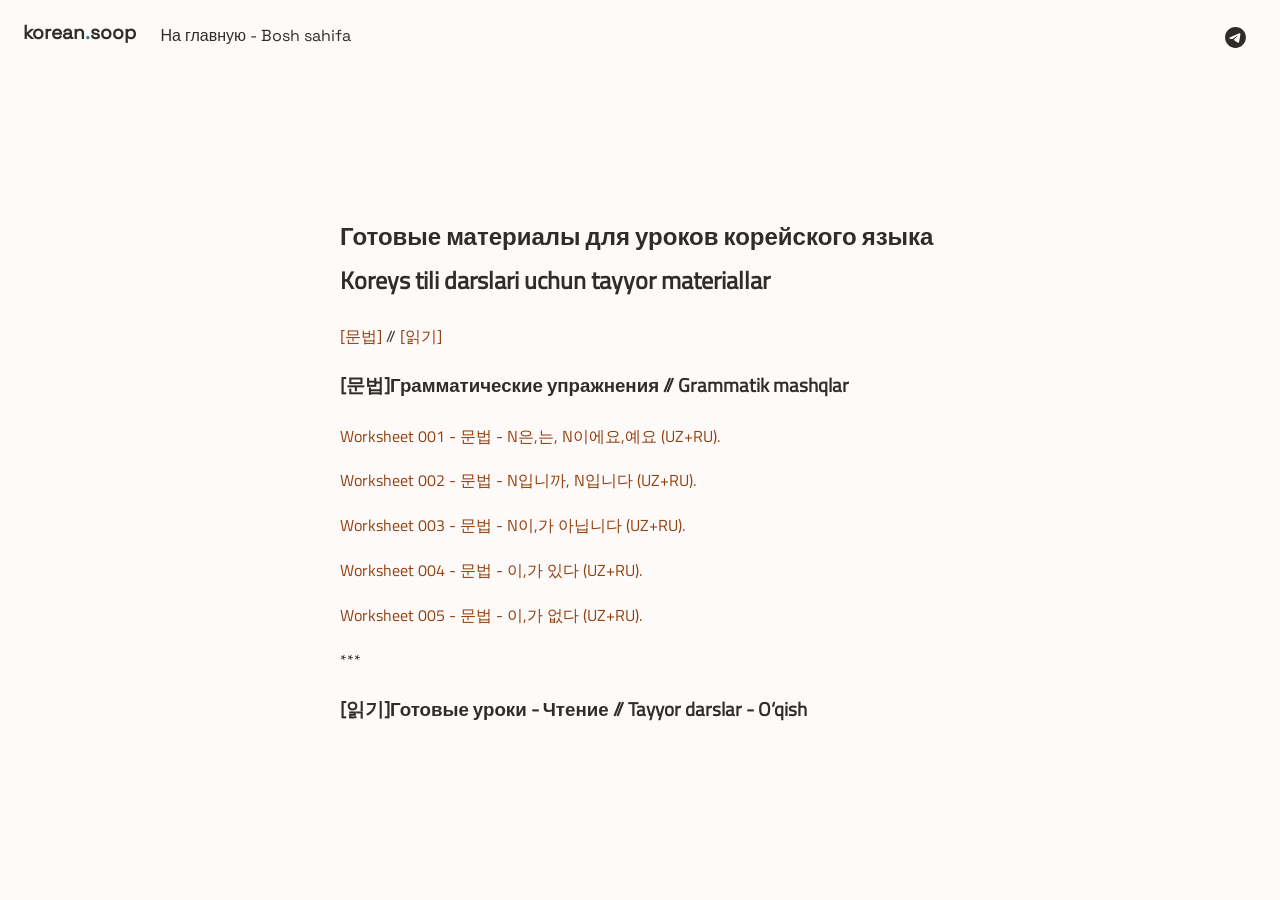
==== materials.html @ 73b285c9 "Add files via upload" ====
<!DOCTYPE html>
<html lang="ru" dir="ltr">
  <head>
    <meta charset="utf-8">
    <link rel="icon" type="image/png" href="favicon.png">
    <meta name="description" content="Корейский язык и подготовка к ТОПИК. Материалы для учителей. Готовые уроки и грамматические упражнения. Koreys tili va TOPIK imtihoniga tayyorgarlik. O‘qituvchilari uchun 문법 worksheets va tayyor dars ishlanmalari. Tayyor darslar va grammatik mashqlar.">
    <meta name="viewport" content="width=device-width, initial-scale=1.0">
    <meta name="robots" content="index, follow, noai, noimageai">
    <meta property="og:title" content="koreansoop — Материалы и база знаний. Tayyor materiallar">
    <meta property="og:description" content="Готовые уроки и материалы для уроков корейского языка. Koreys tili darslari uchun materiallar va grammatik mashqlar.">
    <meta property="og:image" content="https://koreansoop.uz/img/koreansoop-logo.png">
    <link rel="canonical" href="https://koreansoop.uz/materials.html">
    <link rel="me" href="https://t.me/koreansoop">
    <link rel="stylesheet" href="style.css">

    <!-- 100% privacy-first analytics -->
<script async src="https://scripts.simpleanalyticscdn.com/latest.js"></script>

<script type="application/ld+json">
{
"@context": "https://schema.org",
"@type": "EducationalOrganization",
"name": "koreansoop",
"url": "https://koreansoop.uz",
"description": "Корейский язык и подготовка к ТОПИК. Готовые уроки и грамматические упражнения. Koreys tili darslari uchun tayyor materiallar va bilimlar bazasi.",
"educationalLevel": "Beginner to Intermediate",
"address": {
  "@type": "PostalAddress",
  "addressLocality": "Tashkent",
  "addressCountry": "UZ"
},
"knowsAbout": ["Korean Language", "TOPIK Preparation", "Language Pedagogy"]
}
</script>

    <title>Koreansoop - Готовые уроки и материалы. Koreys tili darslari uchun materiallar</title>
  </head>

  <body>
    <header class="main-header">
      <h1 class="site-title"><a href="index.html">korean<span>.</span>soop</a></h1>
      <nav id="nav" class="main-nav">
          <a href="index.html" aria-label="вернуться на главную страницу">На главную - Bosh sahifa</a>

     </nav>

     <div class="social-links">
             <a href="https://t.me/koreansoop" rel="me" title="Telegram" aria-label="Telegram">
                 <svg viewBox="0 0 24 24"><path d="M12 2C6.48 2 2 6.48 2 12s4.48 10 10 10 10-4.48 10-10S17.52 2 12 2zm4.64 6.8c-.15 1.58-.8 5.42-1.13 7.19-.14.75-.42 1-.68 1.03-.58.05-1.02-.38-1.58-.75-.88-.58-1.38-.94-2.23-1.5-.99-.65-.35-1.01.22-1.59.15-.15 2.71-2.48 2.76-2.69a.2.2 0 00-.05-.18c-.06-.05-.14-.03-.21-.02-.09.02-1.49.95-4.22 2.79-.4.27-.76.41-1.08.4-.36-.01-1.04-.2-1.55-.37-.63-.2-1.12-.31-1.08-.66.02-.18.27-.36.74-.55 2.91-1.27 4.86-2.11 5.83-2.51 2.78-1.16 3.35-1.36 3.73-1.36.08 0 .27.02.39.12.1.08.13.19.14.27-.01.06.01.24 0 .38z"/></svg></a>
         </div>
    </header>

        <main class="main-text">
          <section>
            <h2>Готовые материалы для уроков корейского языка <br> Koreys tili darslari uchun tayyor materiallar</h2>
            <p><a href="#grammar">[문법]</a> // <a href="#reading">[읽기]</a></p>
          </section>

          <section>
            <h3 id="grammar">[문법]Грамматические упражнения // Grammatik mashqlar</h3>
            <p><a href="https://drive.google.com/uc?export=download&id=1FaHalRjd5f9XMzNxtT7WMEZHBfiXh4Nk" title="Скачать PDF: Упражнения на корейские частицы 은/는"> Worksheet 001 - 문법 - N은,는,  N이에요,예요 (UZ+RU).</a></p>
            <p><a href="https://drive.google.com/uc?export=download&id=1U-Va5dIPgOXKsi2L9hKvQddBQlBUNdoy" title="Скачать PDF: Упражнения на официальный стиль вежливости — окончания 입니까 и 입니다">Worksheet 002 - 문법 - N입니까,  N입니다 (UZ+RU).</a></p>
            <p><a href="https://drive.google.com/uc?export=download&id=17Tb78JLWvUsZrK0HCwxFO1v3vPNv6nUP" title="Скачать PDF: Упражнения на конструкцию отрицания 이/가 아닙니다">Worksheet 003 - 문법 - N이,가 아닙니다 (UZ+RU).</a></p>
            <p><a href="https://drive.google.com/uc?export=download&id=1NDiUn-jLJwI4DJQd5VJ4bwUK79S-REwa" title="Скачать PDF: Упражнения на корейскую грамматику наличия 이/가 있다">Worksheet 004 - 문법 - 이,가 있다 (UZ+RU).</a></p>
            <p><a href="https://drive.google.com/uc?export=download&id=15MPon_cy63yFkcdqvANG0bBjVxtAm3-g" title="Скачать PDF: Упражнения на корейскую грамматику отсутствия 이/가 없다">Worksheet 005 - 문법 - 이,가 없다 (UZ+RU).</a></p>

          </section>

          <section>
            <p>***</p>
            <h3 id="reading">[읽기]Готовые уроки - Чтение // Tayyor darslar - O‘qish</h3>

          </section>
        </main>

<footer>

</footer>

  </body>
</html>
---- style.css ----
html {scroll-behavior: smooth;}

/*Шрифты*/
@font-face {
    font-family: 'SpaceGrotesk[wght]';
    src: url('fonts/SpaceGrotesk[wght].woff2') format('woff2');
    font-weight: normal;
    font-style: normal;
    font-display: swap;
}

@font-face {
    font-family: 'TitilliumWeb-Regular';
    src: url('fonts/TitilliumWeb-Regular.ttf') format('truetype');
    font-weight: normal;
    font-style: normal;
    font-display: swap;
}

/*Переменные */
:root {
    --bg-body: #FFFAFA;
    --text-main: #2E2D2B;
    --text-accent: #3C8380;
    --post-card: #EBE7DF;
}

/*1.Основные*/
body {
    margin: 0;
    padding: 20px;
    min-height: 100vh;
    box-sizing: border-box;
    display: flex;
    flex-direction: column;
    align-items: center;
    background-color: var(--bg-body);
    color: var(--text-main);
    font-family: 'TitilliumWeb-Regular', "Segoe UI", sans-serif;
    -webkit-font-smoothing: antialiased;
}

.main-header {
    width: 100%;
    margin: 5px 0;
    margin-left: 5px;
    text-align: left;
    display: flex; flex-direction: row;
}

.site-title {
    font-family: 'SpaceGrotesk[wght]', sans-serif;
    font-size: 1.2rem;
    font-weight: 600;
    text-transform: lowercase;
    line-height: 0.85;
    margin: 0 0 10px 0;
}

.site-title span {color: var(--text-accent)}
.site-title a {text-decoration: none; color: inherit;}
.site-title a:hover {color: inherit; text-decoration: none;}

.main-nav {
margin-left: 25px;
display: flex;
gap: 15px;
justify-content: flex-start;
font-family: 'SpaceGrotesk[wght]', sans-serif;
font-size: 1rem;
font-weight: 500;
}

.main-nav a {text-decoration: none; color: inherit;}
.main-nav a:hover {color: var(--text-accent); text-decoration: none;}

.social-links {
    margin-left: auto;
    margin-right: 15px;
    display: flex;
    gap: 15px;
    align-items: center;
}

/* Стили для SVG */
.social-links svg {
    width: 25px;
    height: 25px;
    fill: var(--text-main); /* Цвет иконки под основной текст */
    transition: fill 0.2s ease, transform 0.2s ease;
}

.social-links a:hover svg {
    fill: var(--text-accent); /* Цвет при наведении */
    transform: translateY(-2px);
}

/* Переключатель языков */
.lang-switch {
    font-family: 'SpaceGrotesk[wght]', sans-serif;
    font-size: 0.8rem;
    font-weight: 600;
    display: flex;
    gap: 5px;
    align-items: center;
}

.lang-link {
    text-decoration: none;
    color: var(--text-main);
    opacity: 0.4;
    transition: opacity 0.2s;
}

.lang-link:hover, .lang-link.active {
    opacity: 1;
    color: var(--text-accent);
}

.lang-divider {
    opacity: 0.2;
    font-weight: normal;
}

.main-text {
margin-top: auto;    /* Толкает блок вниз от хедера */
margin-bottom: auto;
font-family: 'TitilliumWeb-Regular', sans-serif;
width: 100%;
max-width: 600px;
height: auto;
line-height: 1.8;
}

.main-text a {text-decoration: none; color: #92400e;}
.main-text a:hover {color: var(--text-accent); text-decoration: none;}

/* ЛЕНТА И КАРТОЧКИ */
.stream-container {width: 100%; max-width: 600px;}
.stream-header {margin-top: 60px; margin-bottom: 5px;}
.updated-badge {width: 60px; opacity: 0.8;}

/* Базовая карточка */
.post-card {
    display: flex;
    position: relative;
    margin-bottom: 25px;
    min-height: 90px;
    transition: transform 0.3s ease;
}

/* Подложка */
.post-card::before {
    content: "";
    position: absolute;
    inset: 0;
    background-color: var(--post-card);
    z-index: -1;
    transition: box-shadow 0.3s ease;
}

.post-card:hover {
    transform: translateY(-4px);
}

/* Контент внутри карточки */
.post-content {
    padding: 10px 17px;
    display: flex;
    flex-direction: column;
    justify-content: flex-start;
}

.stream-footer {
    width: 100%;
    max-width: 600px;
    margin-top: 20px;
    padding: 20px 0;
    text-align: left; /* Или center, если хочешь симметрии */
}

.view-all-link {
    font-family: 'SpaceGrotesk[wght]', sans-serif;
    font-size: 0.9rem;
    text-decoration: none;
    color: var(--text-main);
    opacity: 0.5;
    transition: opacity 0.2s;
}

.view-all-link:hover {
    opacity: 1;
    color: var(--text-accent);
}

/* МЕТА-ДАННЫЕ И ТЕКСТ */
.post-meta {
    display: flex;
    align-items: baseline;
    gap: 10px;
    margin-bottom: 10px;
    margin-top: 5px;
    line-height: 1;
    font-family: 'SpaceGrotesk[wght]', sans-serif;
    font-size: 0.65rem;
    font-weight: bold;
}

.post-date {
    color: var(--text-accent);
    text-transform: uppercase;
    letter-spacing: 1px;
}

.post-tags {
    display: flex;
    gap: 8px;
}

.tag {
    text-decoration: none;
    color: var(--text-main);
    opacity: 0.6;
    text-transform: uppercase;
    transition: opacity 0.2s, color 0.2s;
}

.tag:hover {
    opacity: 1;
    color: var(--text-accent);
}

.tag::before {
    content: "#";
    color: var(--text-accent);
    margin-right: 1px;
}

.post-text {
    font-size: 0.95rem;
    line-height: 1.4;
    margin: 0;
}

/*Футер*/
footer {width: 100%; max-width: 600px;}


/* Стили для страницы 404 */
.error-code {
    font-family: 'SpaceGrotesk[wght]', sans-serif;
    font-size: 6rem; /* Крупно и акцентно */
    font-weight: 900;
    margin: 0 0 20px 0;
    line-height: 1;
    color: var(--text-main);
}

.error-code span {
    color: var(--text-accent);
}

/* Адаптивность для мобилок */
@media (max-width: 600px) {
    .error-code {
        font-size: 4rem;
    }

    .main-header {
        flex-direction: column;
        align-items: flex-start;
        gap: 10px;
    }

    .main-nav {
        margin-left: 0;
    }
}

.image-container {
    width: 100%;
    max-width: 900px; /* Делаем чуть шире текстового блока (600px), чтобы выделить визуально */
    margin: 40px 0;   /* Отступы сверху и снизу */
    display: flex;
    flex-direction: column;
    align-items: center;
}

.main-board-img {
    width: 100%;
    height: auto;
    display: block;
    border: 1px solid var(--post-card); /* Тонкая рамка в цвет твоих карточек */
    border-radius: 6px;
    box-shadow: 0 4px 20px rgba(0, 0, 0, 0.03); /* Едва заметная тень */
    transition: opacity 0.3s ease;
}

.main-board-img:hover {
    opacity: 0.9; /* Визуальный отклик при наведении */
    cursor: pointer;
}

.image-hint {
    font-family: 'SpaceGrotesk[wght]', sans-serif;
    font-size: 0.7rem;
    text-transform: uppercase;
    letter-spacing: 0.5px;
    opacity: 0.4;
    margin-top: 12px;
}

/* Стили для спойлера */
details.project-details {
    margin-top: 1rem;
    cursor: pointer;
}

details.project-details summary {
    font-weight: bold;
    color: #d4a373; /* Твой акцентный цвет (примерный) */
    list-style: none; /* Убираем стандартную стрелочку в некоторых браузерах */
}

/* Кастомная стрелочка перед текстом */
details.project-details summary::before {
    content: "▶ ";
    font-size: 0.8em;
}

details[open] summary::before {
    content: "▼ ";
}

.details-content {
    margin-top: 1rem;
    padding-left: 1rem;
    border-left: 1px solid #d4a373; /* Тонкая линия слева для выделения */
    line-height: 1.6;
}

.details-content h3 {
    font-size: 1.1rem;
    margin-bottom: 0.5rem;
}

.details-content ul {
    margin-bottom: 1rem;
}

/* Галерея для Fernpad */
.project-screenshots {
    display: grid;
    grid-template-columns: repeat(auto-fit, minmax(250px, 1fr));
    gap: 20px;
    margin: 30px 0;
    width: 100%;
}

.screenshot-item {
    display: flex;
    flex-direction: column;
    align-items: center;
}

.screenshot-item img {
    width: 100%;
    height: auto;
    border: 1px solid var(--post-card);
    border-radius: 4px;
    transition: transform 0.2s ease;
}

.screenshot-item img:hover {
    transform: scale(1.02);
    cursor: zoom-in;
}

/* Переопределяем цвета спойлера под твои переменные */
details.project-details summary {
    font-family: 'SpaceGrotesk[wght]', sans-serif;
    color: var(--text-accent); /* Используем твой бирюзовый вместо коричневого */
    font-size: 0.9rem;
    text-transform: uppercase;
    letter-spacing: 0.5px;
}

.details-content {
    border-left: 1px solid var(--text-accent); /* Линия в цвет акцента */
    font-size: 0.95rem;
    color: var(--text-main);
}

.details-content h3 {
    font-family: 'SpaceGrotesk[wght]', sans-serif;
    text-transform: lowercase;
    color: var(--text-accent);
}

dl.target-audience dd {
    margin-left: 0; /* Убирает стандартный отступ слева */
    margin-bottom: 15px; /* Добавляет расстояние между блоками */
}
dl.target-audience dt {
    font-weight: bold; /* Делает заголовки жирными, как было в strong */
}
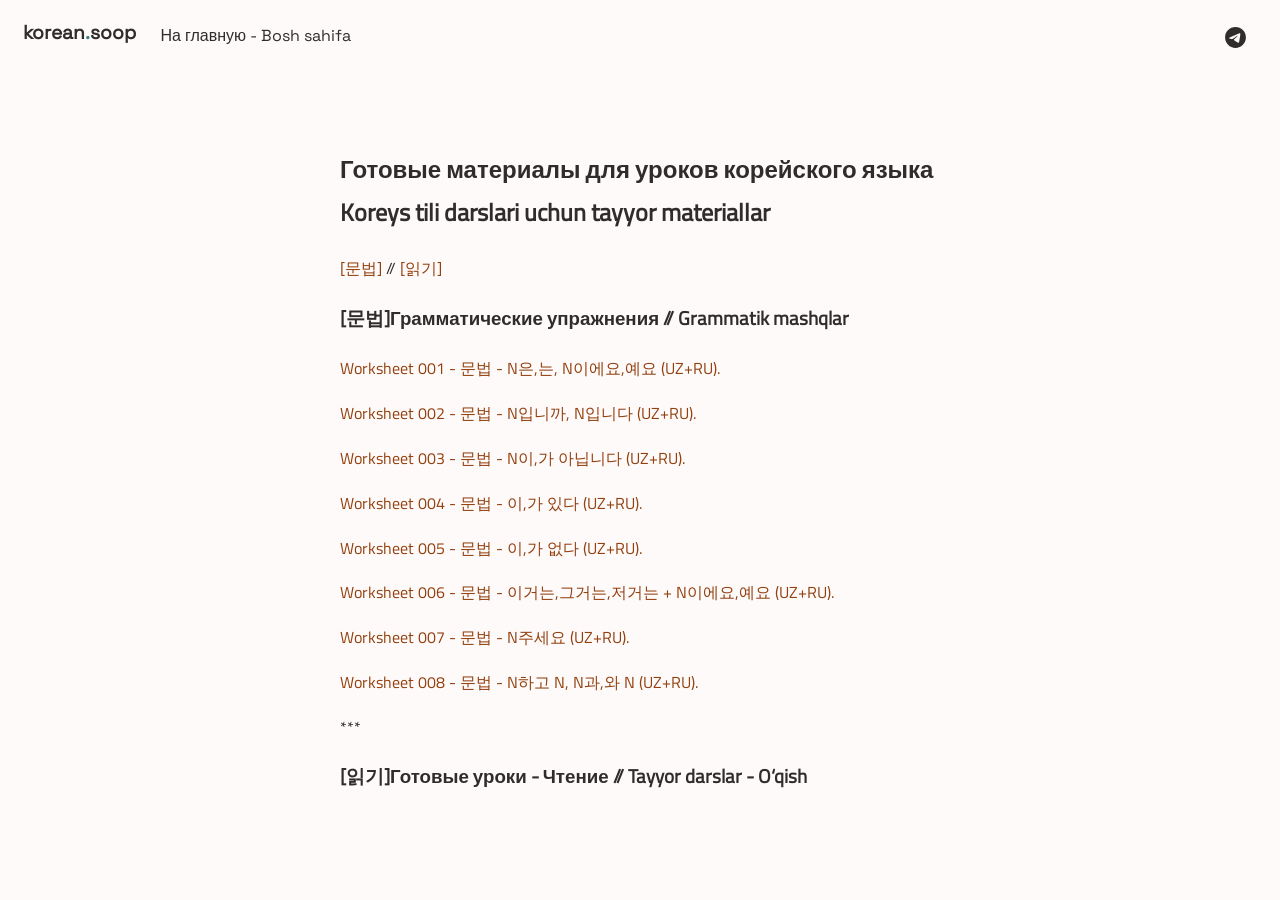
==== commit 69d23be3: "Update materials.html" ====
--- a/materials.html
+++ b/materials.html
@@ -63,6 +63,9 @@
             <p><a href="https://drive.google.com/uc?export=download&id=17Tb78JLWvUsZrK0HCwxFO1v3vPNv6nUP" title="Скачать PDF: Упражнения на конструкцию отрицания 이/가 아닙니다">Worksheet 003 - 문법 - N이,가 아닙니다 (UZ+RU).</a></p>
             <p><a href="https://drive.google.com/uc?export=download&id=1NDiUn-jLJwI4DJQd5VJ4bwUK79S-REwa" title="Скачать PDF: Упражнения на корейскую грамматику наличия 이/가 있다">Worksheet 004 - 문법 - 이,가 있다 (UZ+RU).</a></p>
             <p><a href="https://drive.google.com/uc?export=download&id=15MPon_cy63yFkcdqvANG0bBjVxtAm3-g" title="Скачать PDF: Упражнения на корейскую грамматику отсутствия 이/가 없다">Worksheet 005 - 문법 - 이,가 없다 (UZ+RU).</a></p>
+            <p><a href="https://drive.google.com/uc?export=download&id=1XSsJwi1GG_cLb6NpMLhYiczUYmMBqChC" title="Скачать PDF: Упражнения на корейскую грамматику 이거는,그거는,저거는 + N이에요,예요">Worksheet 006 - 문법 - 이거는,그거는,저거는 + N이에요,예요 (UZ+RU).</a></p>
+            <p><a href="https://drive.google.com/uc?export=download&id=168KqGnJKyzoqflHqAXkikmLKwZBULa_A" title="Скачать PDF: Упражнения на корейскую грамматику N주세요">Worksheet 007 - 문법 - N주세요 (UZ+RU).</a></p>
+            <p><a href="https://drive.google.com/uc?export=download&id=13Ixc8YPPdMNCE1wP453zKB2f7nvQ9Www" title="Скачать PDF: Упражнения на корейскую граммтику N하고 N, N과,와 N">Worksheet 008 - 문법 - N하고 N, N과,와 N (UZ+RU).</a></p>
 
           </section>
 
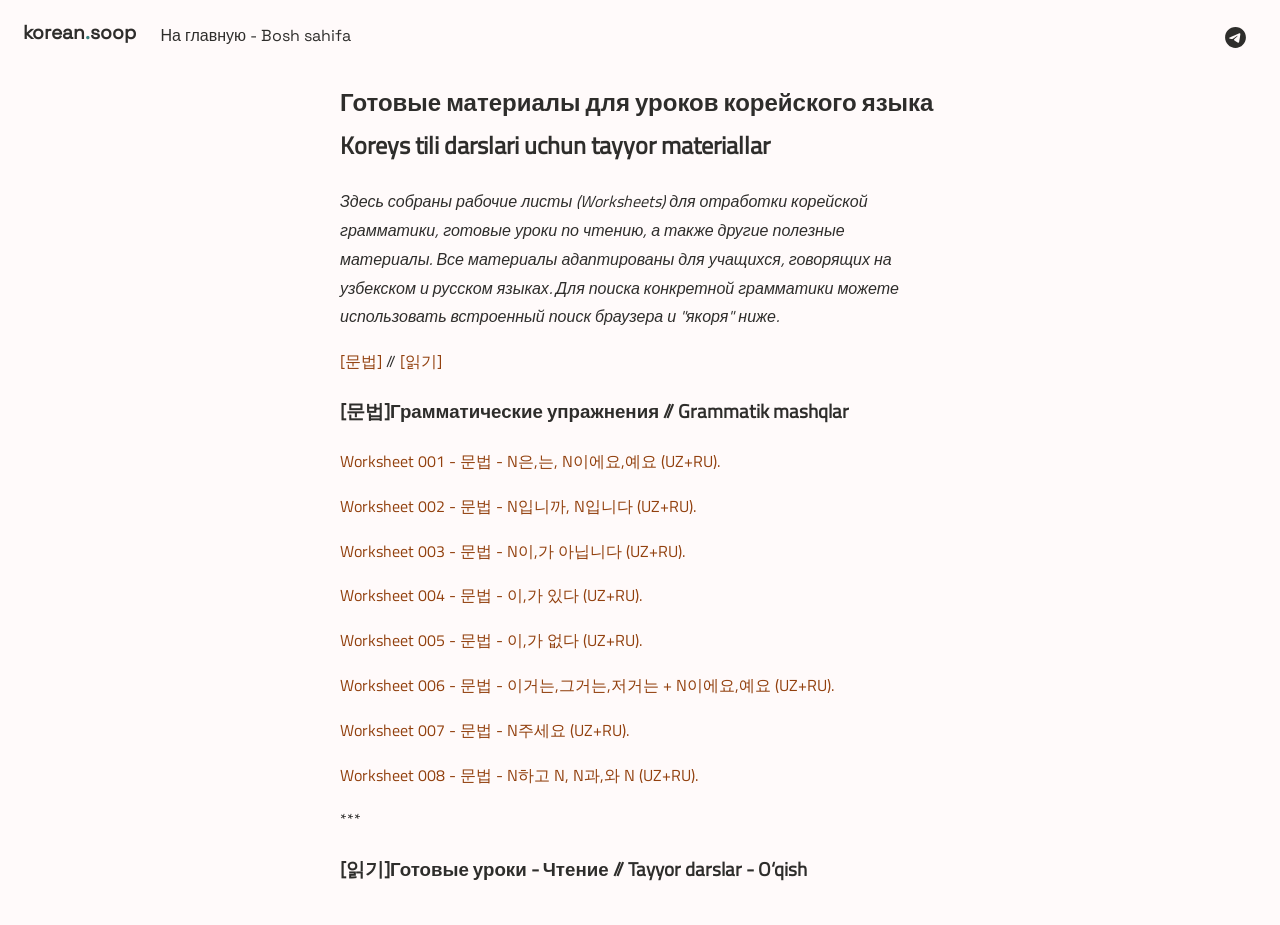
==== commit 1495dae7: "Update materials.html" ====
--- a/materials.html
+++ b/materials.html
@@ -53,6 +53,7 @@
         <main class="main-text">
           <section>
             <h2>Готовые материалы для уроков корейского языка <br> Koreys tili darslari uchun tayyor materiallar</h2>
+            <p><em>Здесь собраны рабочие листы (Worksheets) для отработки корейской грамматики, готовые уроки по чтению, а также другие полезные материалы. Все материалы адаптированы для учащихся, говорящих на узбекском и русском языках. Для поиска конкретной грамматики можете использовать встроенный поиск браузера и "якоря" ниже.</em></p>
             <p><a href="#grammar">[문법]</a> // <a href="#reading">[읽기]</a></p>
           </section>
 
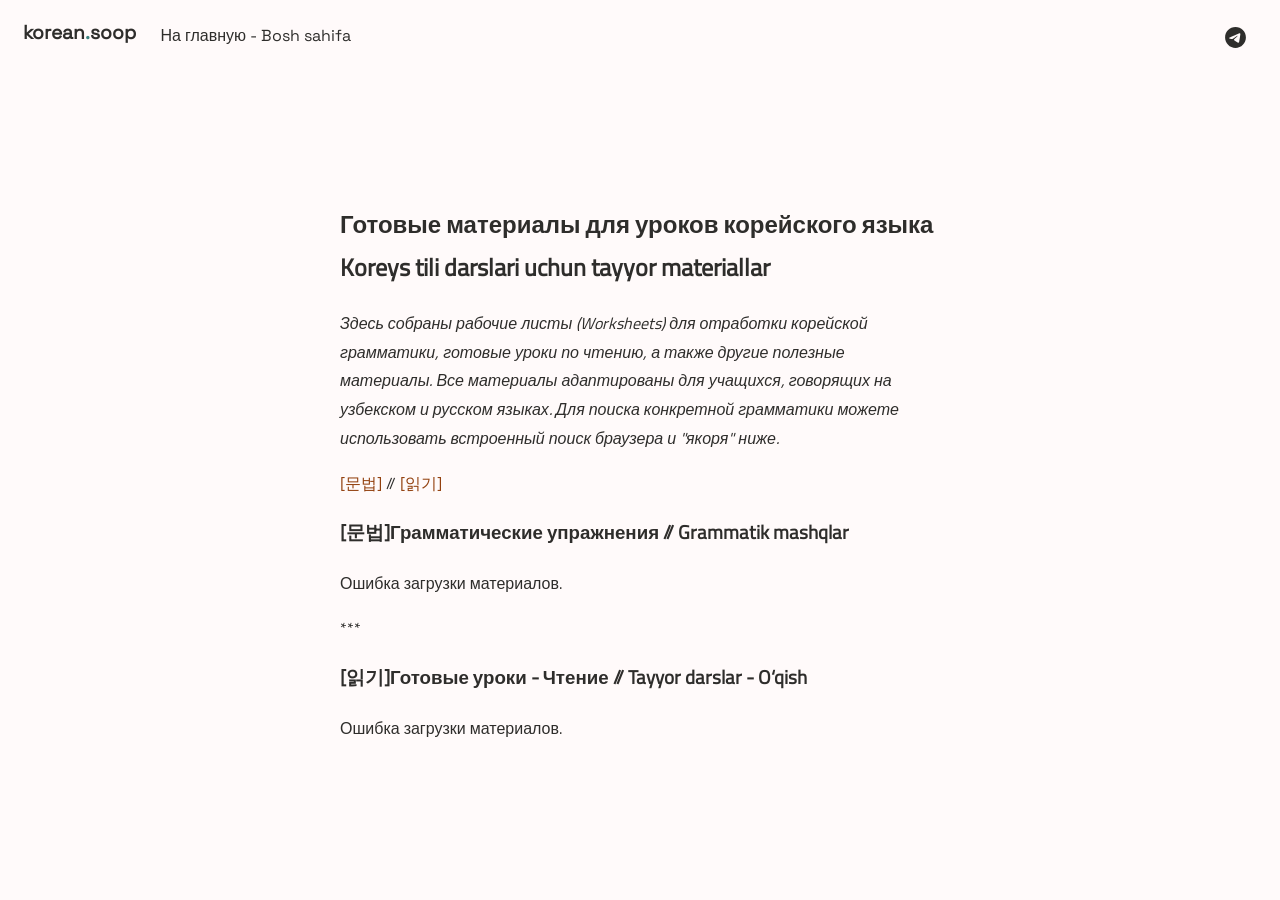
==== commit 23abe405: "Update materials.html" ====
--- a/materials.html
+++ b/materials.html
@@ -58,28 +58,47 @@
           </section>
 
           <section>
-            <h3 id="grammar">[문법]Грамматические упражнения // Grammatik mashqlar</h3>
-            <p><a href="https://drive.google.com/uc?export=download&id=1FaHalRjd5f9XMzNxtT7WMEZHBfiXh4Nk" title="Скачать PDF: Упражнения на корейские частицы 은/는"> Worksheet 001 - 문법 - N은,는,  N이에요,예요 (UZ+RU).</a></p>
-            <p><a href="https://drive.google.com/uc?export=download&id=1U-Va5dIPgOXKsi2L9hKvQddBQlBUNdoy" title="Скачать PDF: Упражнения на официальный стиль вежливости — окончания 입니까 и 입니다">Worksheet 002 - 문법 - N입니까,  N입니다 (UZ+RU).</a></p>
-            <p><a href="https://drive.google.com/uc?export=download&id=17Tb78JLWvUsZrK0HCwxFO1v3vPNv6nUP" title="Скачать PDF: Упражнения на конструкцию отрицания 이/가 아닙니다">Worksheet 003 - 문법 - N이,가 아닙니다 (UZ+RU).</a></p>
-            <p><a href="https://drive.google.com/uc?export=download&id=1NDiUn-jLJwI4DJQd5VJ4bwUK79S-REwa" title="Скачать PDF: Упражнения на корейскую грамматику наличия 이/가 있다">Worksheet 004 - 문법 - 이,가 있다 (UZ+RU).</a></p>
-            <p><a href="https://drive.google.com/uc?export=download&id=15MPon_cy63yFkcdqvANG0bBjVxtAm3-g" title="Скачать PDF: Упражнения на корейскую грамматику отсутствия 이/가 없다">Worksheet 005 - 문법 - 이,가 없다 (UZ+RU).</a></p>
-            <p><a href="https://drive.google.com/uc?export=download&id=1XSsJwi1GG_cLb6NpMLhYiczUYmMBqChC" title="Скачать PDF: Упражнения на корейскую грамматику 이거는,그거는,저거는 + N이에요,예요">Worksheet 006 - 문법 - 이거는,그거는,저거는 + N이에요,예요 (UZ+RU).</a></p>
-            <p><a href="https://drive.google.com/uc?export=download&id=168KqGnJKyzoqflHqAXkikmLKwZBULa_A" title="Скачать PDF: Упражнения на корейскую грамматику N주세요">Worksheet 007 - 문법 - N주세요 (UZ+RU).</a></p>
-            <p><a href="https://drive.google.com/uc?export=download&id=13Ixc8YPPdMNCE1wP453zKB2f7nvQ9Www" title="Скачать PDF: Упражнения на корейскую граммтику N하고 N, N과,와 N">Worksheet 008 - 문법 - N하고 N, N과,와 N (UZ+RU).</a></p>
+                    <h3 id="grammar">[문법]Грамматические упражнения // Grammatik mashqlar</h3>
+                    <div id="grammar-list">Загрузка материалов...</div>
+                  </section>
 
-          </section>
-
-          <section>
-            <p>***</p>
-            <h3 id="reading">[읽기]Готовые уроки - Чтение // Tayyor darslar - O‘qish</h3>
-
-          </section>
+                  <section>
+                    <p>***</p>
+                    <h3 id="reading">[읽기]Готовые уроки - Чтение // Tayyor darslar - O‘qish</h3>
+                    <div id="reading-list">Материалы скоро появятся...</div>
+                  </section>
         </main>
 
 <footer>
 
 </footer>
 
+    <script>
+        function loadCategory(url, containerId) {
+          fetch(url)
+            .then(response => response.json())
+            .then(data => {
+              const container = document.getElementById(containerId);
+              if (data.length === 0) {
+                container.innerHTML = '<p>Раздел в разработке.</p>';
+                return;
+              }
+              container.innerHTML = '';
+              data.forEach(item => {
+                container.innerHTML += `
+                  <p><a href="${item.url}" title="${item.tooltip}">${item.title}</a></p>
+                `;
+              });
+            })
+            .catch(error => {
+              console.error('Ошибка:', error);
+              document.getElementById(containerId).innerHTML = '<p>Ошибка загрузки материалов.</p>';
+            });
+        }
+
+        loadCategory('data/grammar.json', 'grammar-list');
+        loadCategory('data/reading.json', 'reading-list');
+      </script>
+
   </body>
 </html>
